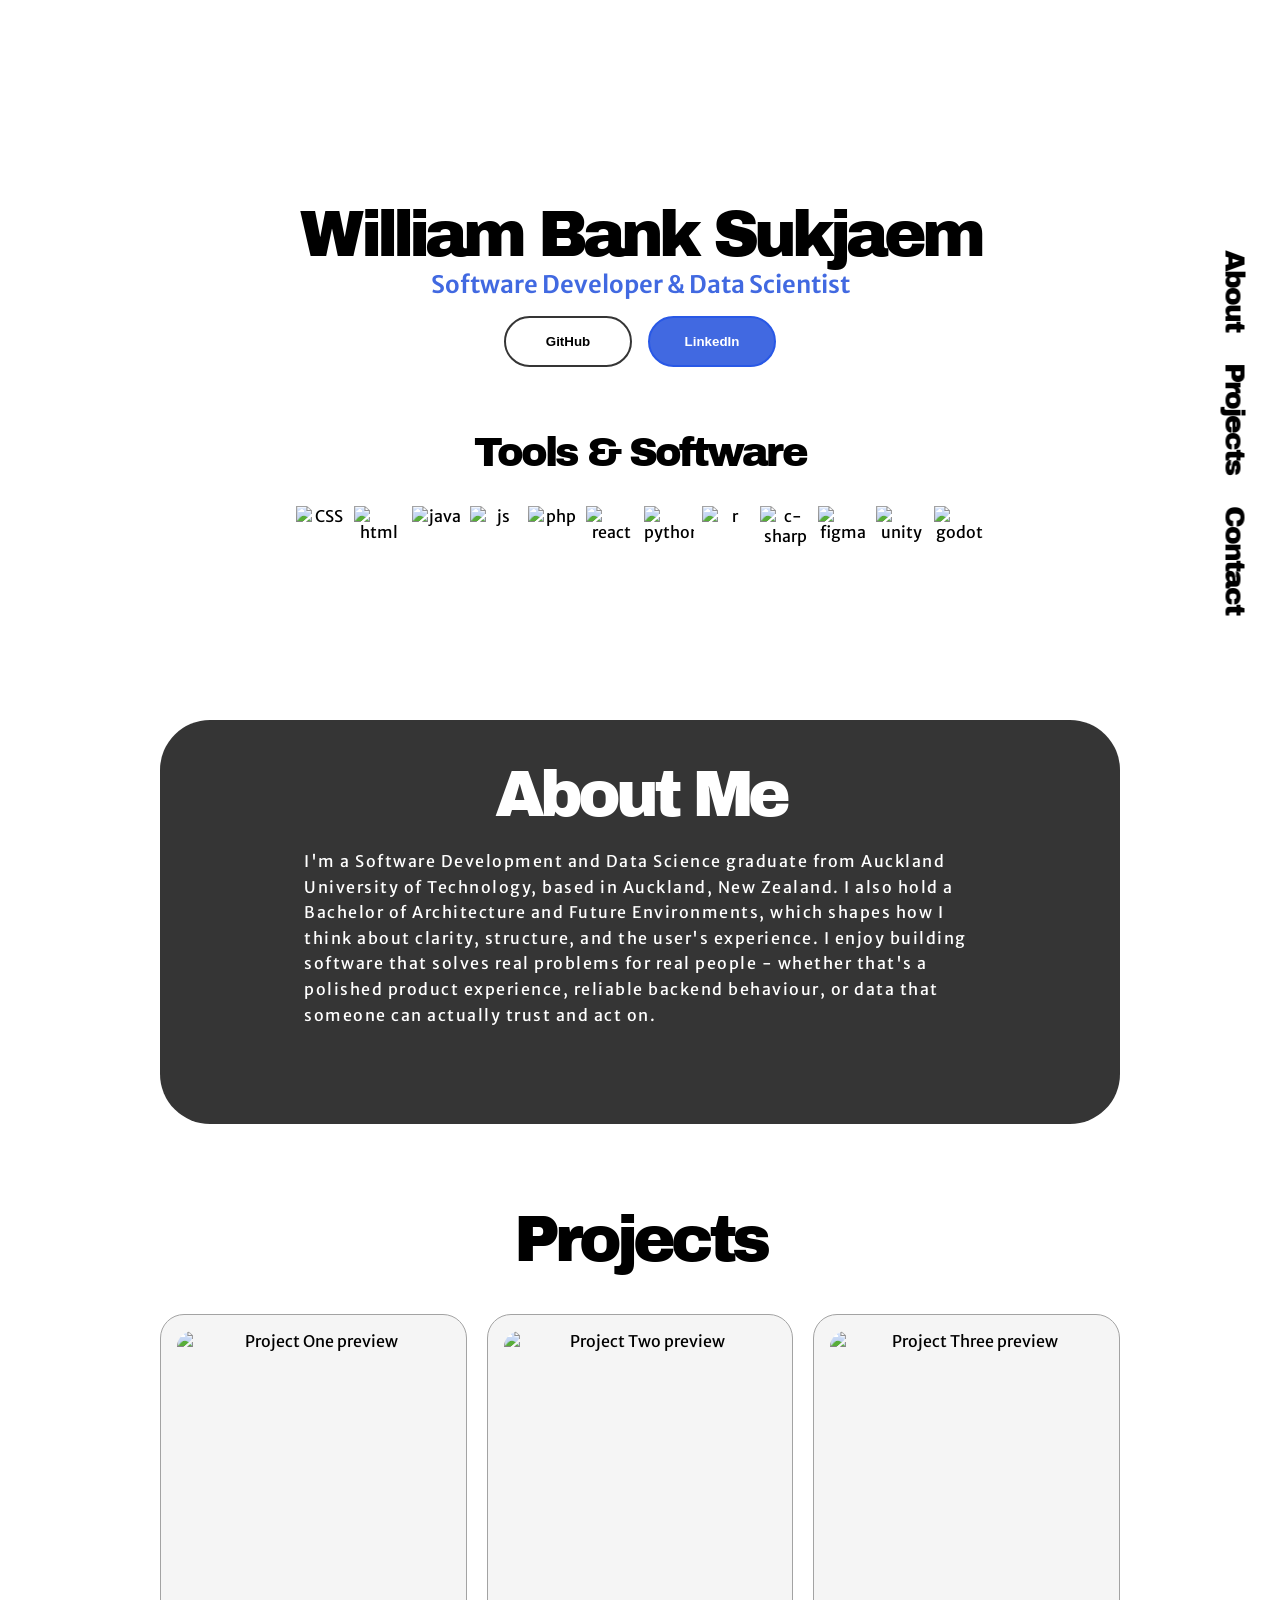
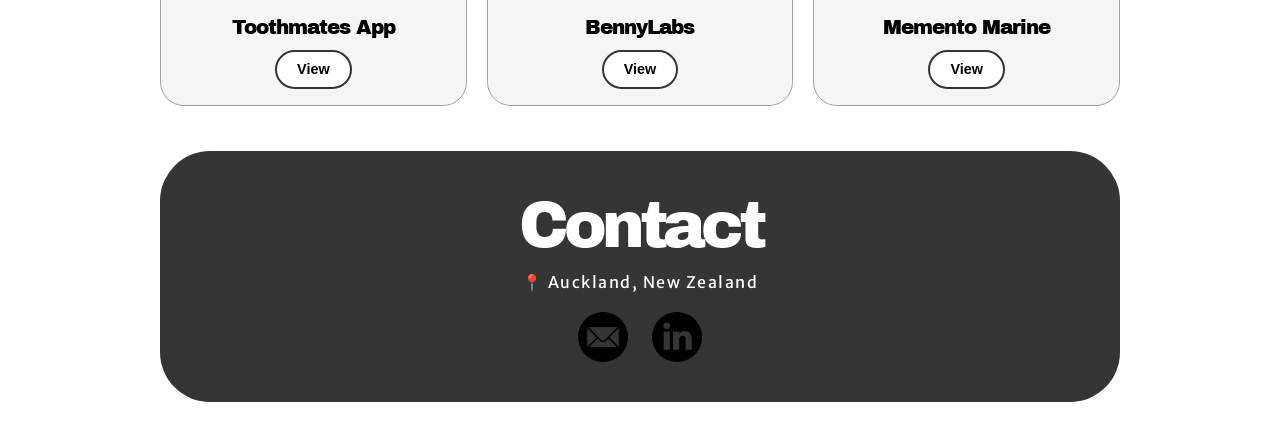
==== index.html @ 839fcb31 "added about section and project cards" ====
<!DOCTYPE html>
<html lang="en">
  <head>
    <meta charset="UTF-8" />
    <meta name="viewport" content="width=device-width, initial-scale=1.0" />
    <title>William Bank Sukjaem | Portfolio</title>
    <link rel="stylesheet" href="styles.css" />
    <link
      rel="icon"
      type="image/png"
      href="./assets/thirsty-Mimic-export.png"
    />
  </head>
  <body>
    <!-- Desktop Nav -->
    <!-- <nav id="navbar">
      <div class="nav-logo">WBS</div>
      <div>
        <ul class="nav-links">
          <li><a href="#">Projects</a></li>
          <li><a href="#">Contact</a></li>
        </ul>
      </div>
    </nav> -->

    <nav id="side-navbar">
      <div>
        <ul class="nav-links">
          <li><a class="home-side-nav" onclick="this.classList.toggle('homeClicked')" href="#profile">About</a></li>
          <li><a class="projects-side-nav" onclick="this.classList.toggle('projectsClicked')" href="#projects">Projects</a></li>
          <li><a class="contact-side-nav" onclick="this.classList.toggle('contactClicked')" href="#contact">Contact</a></li>
        </ul>
      </div>  
    </nav>

    <!-- Mobile Nav -->
    <!-- <nav id="hamburger-nav">
        <div class="nav-logo">
            William Bank Sukjaem
        </div>
        <div class="hamburger-icon" onclick="toggleMenu()">
            <span></span>
            <span></span>
            <span></span>
        </div>
        <div class="menu-links">
            <li><a href="#" onclick="toggleMenu()">About</a></li>
            <li><a href="#" onclick="toggleMenu()">Projects</a></li>
            <li><a href="#" onclick="toggleMenu()">Contact</a></li>
        </div>
     </nav> -->

    <!-- Profile -->
    <section id="profile">
      <div class="section-text">
        <h1 class="title">William Bank Sukjaem</h1>
        <p class="description">Software Developer & Data Scientist</p>
        <div class="btn-container">
          <button
            class="btn btn-color-2"
            onclick="window.open('https://github.com/willsu00', '_blank')"
          >
            GitHub
          </button>
          <button class="btn btn-color-1" 
          onclick="window.open('https://www.linkedin.com/in/william-bank-sukjaem-84aa35248/', '_blank')"
          >
            LinkedIn
          </button>
        </div>


        <div class="stack">
          <p class="tools">Tools & Software</p>
          <div class="tool-icons">
            <img src="./assets/css-3.png" alt="CSS" class="icon" />
            <img src="./assets/html-5.png" alt="html" class="icon" />
            <img src="./assets/java.png" alt="java" class="icon" />
            <img src="./assets/js.png" alt="js" class="icon" />
            <img src="./assets/php.png" alt="php" class="icon" />
            <img src="./assets/physics.png" alt="react" class="icon" />
            <img src="./assets/python.png" alt="python" class="icon" />
            <img src="./assets/r.png" alt="r" class="icon" />
            <img src="./assets/c-sharp.png" alt="c-sharp" class="icon" />
            <img src="./assets/figma.png" alt="figma" class="icon" />
            <img src="./assets/unity.png" alt="unity" class="icon" />
            <img src="./assets/Godot Engine.png" alt="godot" class="icon" />
                       
          </div>
        </div>
      </div>
    </section>

    <!-- About Me -->
    <section id="about-me">
      <div class="section-text">
        <h1 class="title">About Me</h1>
        <p class="about-me-text">
          I'm a Software Development and Data Science graduate from Auckland University of Technology,
          based in Auckland, New Zealand. I also hold a Bachelor of Architecture and Future Environments,
          which shapes how I think about clarity, structure, and the user's experience. I enjoy building software
          that solves real problems for real people - whether that's a polished product experience, reliable backend
          behaviour, or data that someone can actually trust and act on.
        </p>
      </div>
    </section>

    <!-- Projects -->
    <section id="projects">
      <div class="section-text">
        <h1 class="title">Projects</h1>
        <div class="project-cards">
          <article class="project-card">
            <img
              src="./assets/Project Images/Temp.JPG"
              alt="Project One preview"
              class="project-card-img"
            />
            <h2 class="project-card-title">Toothmates App</h2>
            <button class="btn btn-project" type="button">View</button>
          </article>
          <article class="project-card">
            <img
              src="./assets/Project Images/Temp.JPG"
              alt="Project Two preview"
              class="project-card-img"
            />
            <h2 class="project-card-title">BennyLabs</h2>
            <button class="btn btn-project" type="button">View</button>
          </article>
          <article class="project-card">
            <img
              src="./assets/Project Images/Temp.JPG"
              alt="Project Three preview"
              class="project-card-img"
            />
            <h2 class="project-card-title">Memento Marine</h2>
            <button class="btn btn-project" type="button">View</button>
          </article>
        </div>
      </div>
    </section>

    <!-- Contact -->
    <section id="contact">
      <div class="section-text">
        <h1 class="title">Contact</h1>
        <p class="location">📍 Auckland, New Zealand</p>
        <div class="contact-icons">
          <button
            class="contact-icon-btn"
            type="button"
            onclick="copyEmail()"
            aria-label="Copy email address"
            title="Copy email address"
          >
            <img src="./assets/email.png" alt="Email" class="contact-icon" />
          </button>
          <a
            href="https://www.linkedin.com/in/william-bank-sukjaem-84aa35248/"
            target="_blank"
            rel="noopener noreferrer"
            aria-label="LinkedIn profile"
            title="LinkedIn"
          >
            <img src="./assets/linkedin.png" alt="LinkedIn" class="contact-icon" />
          </a>
        </div>
      </div>
    </section>

    <div id="copy-toast" class="copy-toast" role="status" aria-live="polite" aria-hidden="true">
      <span class="copy-toast-icon" aria-hidden="true">
        <svg viewBox="0 0 24 24" fill="none" stroke="currentColor" stroke-width="2.5" stroke-linecap="round" stroke-linejoin="round">
          <polyline points="20 6 9 17 4 12"></polyline>
        </svg>
      </span>
      <span class="copy-toast-text">Email copied!</span>
    </div>

    <script>
      let copyToastTimeout;

      function copyEmail() {
        const email = "william.sukjaem@protonmail.com";
        const toast = document.getElementById("copy-toast");

        const showFeedback = () => {
          clearTimeout(copyToastTimeout);
          toast.classList.add("copy-toast--visible");
          toast.setAttribute("aria-hidden", "false");

          copyToastTimeout = setTimeout(() => {
            toast.classList.remove("copy-toast--visible");
            toast.setAttribute("aria-hidden", "true");
          }, 2500);
        };

        if (navigator.clipboard && window.isSecureContext) {
          navigator.clipboard.writeText(email).then(showFeedback);
          return;
        }

        const textarea = document.createElement("textarea");
        textarea.value = email;
        textarea.setAttribute("readonly", "");
        textarea.style.position = "absolute";
        textarea.style.left = "-9999px";
        document.body.appendChild(textarea);
        textarea.select();
        document.execCommand("copy");
        document.body.removeChild(textarea);
        showFeedback();
      }
    </script>
  </body>
</html>
---- styles.css ----
@import url("https://fonts.googleapis.com/css2?family=Archivo+Black&family=Merriweather+Sans:ital,wght@0,300..800;1,300..800&family=Ramabhadra&display=swap");

/* GENERAL */
* {
  margin: 0;
  padding: 0;
}

body {
  font-family: "Merriweather Sans", sans-serif;
}

html {
  scroll-behavior: smooth;
}

p {
  color: rgb(85, 85, 85);
}

/* TRANSITION */

a,
.btn {
  transition: all 0.3s ease-in-out;
}

/* DESKTOP NAV */

#side-navbar {
  position: fixed; /* Keeps the navbar fixed on the side */
  right: 5vh; /* Aligns it to the left of the viewport */
  top: 70vh; /* Centers it vertically */
  transform: translateY(-50%) rotate(90deg); /* Rotates the navbar */
  transform-origin: right center; /* Adju sts the rotation point */
  z-index: 1000;
  padding: 1rem;
}

#side-navbar .nav-links {
  list-style: none;
  display: flex;
  gap: 2rem;
  flex-direction: row; /* Keeps links in a row after rotation */
}

#side-navbar .nav-links a {
  font-family: "Archivo Black", sans-serif;
  font-weight: 400;
  font-style: normal;
  letter-spacing: -2px;
  color: black;
  text-decoration: none;
  font-size: 1.75rem;
}

#side-navbar .nav-links a:hover {
  color: royalblue;
  text-decoration: underline;
}

/* #side-navbar .home-side-nav.homeClicked {
  font-size: 2.5rem;
}

#side-navbar .projects-side-nav.projectsClicked {
  font-size: 2.5rem;
}

#side-navbar .contact-side-nav.contactClicked {
  font-size: 2.5rem;
} */

nav,
.nav-links {
  display: flex;
}

nav {
  justify-content: space-around;
  align-items: center;
  height: 17vh;
  position: sticky;
  top: 0;
  z-index: 1000;
}

.nav-links {
  gap: 2rem;
  list-style: none;
  font-size: 1.5rem;
}

a {
  color: black;
  text-decoration: none;
  text-decoration-color: white;
}

a:hover {
  color: royalblue;
  text-decoration: underline;
  text-underline-offset: 0.5rem;
  text-decoration-color: royalblue;
}

.nav-logo {
  font-family: "Ramabhadra", sans-serif;
  font-weight: 400;
  font-style: normal;
  font-size: 4rem;
  letter-spacing: -10px;
  color: black;
  outline: black solid 2px;
  padding-left: 0.5rem;
  padding-right: 1rem;
}

.nav-logo:hover {
  cursor: default;
}

/* HAMBURGER MENU */

/* .hamburger-nav {
  display: none;
}

.hamburger-nav {
  position: relative;
  display: inline-block;
}

.hamburger-icon {
  display: flex;
  flex-direction: column;
  justify-content: space-between;
  height: 24px;
  width: 30px;
  cursor: pointer;
} */

/* SECTION */

section {
  padding-top: 4vh;
  height: 96vh;
  margin: 0 10rem;
  box-sizing: border-box;
  min-height: fit-content;
}

.section-container {
  display: flex;
}

/* PROFILE SECTION */

#profile {
  display: flex;
  justify-content: center;
  gap: 5rem;
  height: 80vh;
}

.section-text {
  align-self: center;
  text-align: center;
}

.description {
  font-size: 1.5rem;
  font-weight: 600;
  padding-bottom: 1rem;
  color: royalblue;
}

.title {
  font-family: "Archivo Black", sans-serif;
  font-weight: 400;
  font-style: normal;
  font-size: 4rem;
  letter-spacing: -5px;
  text-align: center;
}

.tools {
  font-family: "Archivo Black", sans-serif;
  font-weight: 400;
  font-style: normal;
  font-size: 2.5rem;
  color: black;
  padding-top: 4rem;
  letter-spacing: -3px;
}

.tool-icons {
  display: flex;
  flex-wrap: wrap;
  justify-content: center;
  gap: 0.5rem;
  margin-top: 2rem;
}

.icon {
  display: flex;
  height: 50px;
  width: 50px;
  margin: 0 auto;
}

.btn-container {
  display: flex;
  justify-content: center;
  gap: 1rem;
}

.btn {
  font-weight: 600;
  transition: all 300ms ease-in-out;
  padding: 1rem;
  width: 8rem;
  border-radius: 2rem;
}

.btn-color-2 {
  border: rgb(53, 53, 53) 0.15rem solid;
}

.btn-color-1 {
  border: rgb(40, 88, 230) 0.15rem solid;
}

.btn-color-1:hover,
.btn-color-2:hover {
  cursor: pointer;
}

.btn-color-1 {
  background: royalblue;
  color: white;
}

.btn-color-2:hover {
  background: rgb(53, 53, 53);
  color: white;
}

.btn-color-1:hover {
  background: rgb(109, 146, 255);
  border: rgb(109, 146, 255);
}

.btn-color-2 {
  background: none;
}

.btn-color-2:hover {
  border: rgb(53, 53, 53) 0.15rem solid;
}

.btn-container {
  gap: 1rem;
}

/* PROJECTS SECTION */

#projects {
  margin-left: 12.5%;
  margin-right: 12.5%;
  height: auto;
  padding-bottom: 5vh;
}

.project-cards {
  display: grid;
  grid-template-columns: repeat(3, minmax(0, 1fr));
  gap: 1.25rem;
  margin-top: 2.5rem;
  width: 100%;
}

.project-card {
  background: rgb(245, 245, 245);
  border: rgb(163, 163, 163) 0.1rem solid;
  border-radius: 1.5rem;
  padding: 1rem;
  text-align: center;
  display: flex;
  flex-direction: column;
  align-items: center;
}

.project-card-img {
  width: 100%;
  aspect-ratio: 1;
  object-fit: cover;
  border-radius: 1rem;
  display: block;
}

.project-card-title {
  font-family: "Archivo Black", sans-serif;
  font-size: 1.25rem;
  font-weight: 400;
  letter-spacing: -1px;
  margin-top: 0.75rem;
  color: black;
}

.btn-project {
  margin-top: 0.75rem;
  background: white;
  border: rgb(53, 53, 53) 0.15rem solid;
  color: black;
  padding: 0.6rem 1.25rem;
  width: auto;
  border-radius: 2rem;
  font-size: 0.9rem;
  font-weight: 600;
  cursor: pointer;
}

.btn-project:hover {
  background: royalblue;
  border: rgb(40, 88, 230) 0.15rem solid;
  color: white;
}

.details-container {
  padding: 1.5rem;
  flex: 1;
  background: white;
  border-radius: 2rem;
  border: rgb(53, 53, 53) 0.1rem solid;
  border-color: rgb(163, 163, 163);
  text-align: center;
}

/* ABOUT ME & CONTACT SECTIONS */

#about-me,
#contact {
  background: rgb(53, 53, 53);
  margin-left: 12.5%;
  margin-right: 12.5%;
  border-radius: 50px;
  height: auto;
  padding: 2.5rem 2rem;
}

#about-me {
  margin-bottom: 5vh;
}

#contact {
  margin-bottom: 5vh;
}

#about-me .title,
#contact .title {
  color: white;
}

#about-me .title {
  margin: 0;
}

#about-me .about-me-text {
  margin-top: 1.25rem;
  margin-bottom: 0;
  padding-bottom: 3.5rem;
  margin-inline: auto;
  max-width: 75%;
  color: white;
  font-size: clamp(0.8125rem, 0.75rem + 0.35vw, 1rem);
  letter-spacing: 1.5px;
  line-height: 1.6;
  text-align: left;
}

#contact p {
  margin-top: 0.75rem;
  color: white;
  font-size: 1rem;
  letter-spacing: 1.5px;
}

.contact-icons {
  display: flex;
  justify-content: center;
  align-items: center;
  gap: 1.5rem;
  margin-top: 1.25rem;
}

.contact-icon-btn {
  background: none;
  border: none;
  padding: 0;
  cursor: pointer;
}

.contact-icon {
  height: 50px;
  width: 50px;
  display: block;
  transition: transform 0.3s ease-in-out;
}

.contact-icon-btn:hover .contact-icon,
.contact-icons a:hover .contact-icon {
  transform: scale(1.1);
}

.copy-toast {
  position: fixed;
  top: 1.5rem;
  left: 50%;
  transform: translateX(-50%) translateY(-120%);
  z-index: 2000;
  display: flex;
  align-items: center;
  gap: 0.65rem;
  padding: 0.75rem 1.25rem;
  background: white;
  color: rgb(53, 53, 53);
  border-radius: 999px;
  box-shadow: 0 8px 24px rgba(0, 0, 0, 0.15);
  font-size: 0.95rem;
  font-weight: 600;
  opacity: 0;
  pointer-events: none;
  transition: transform 0.35s ease, opacity 0.35s ease;
}

.copy-toast--visible {
  transform: translateX(-50%) translateY(0);
  opacity: 1;
}

.copy-toast-icon {
  display: flex;
  align-items: center;
  justify-content: center;
  width: 1.5rem;
  height: 1.5rem;
  border-radius: 50%;
  background: rgb(34, 197, 94);
  color: white;
  flex-shrink: 0;
}

.copy-toast-icon svg {
  width: 0.85rem;
  height: 0.85rem;
}

@media (max-width: 768px) {
  .title {
    font-size: 3rem; /* Smaller font size for tablets */
    letter-spacing: -3px;
  }

  #side-navbar {
    right: 3vh;
  }

  #side-navbar .nav-links a {
    font-size: 1.5rem;
  }

  .description {
    font-size: 1.5rem;
  }

  .project-cards {
    grid-template-columns: repeat(2, minmax(0, 1fr));
  }

  #about-me .about-me-text {
    max-width: 85%;
    letter-spacing: 1px;
  }
}

@media (max-width: 480px) {
  .title {
    font-size: 2rem; /* Smaller font size for mobile devices */
    letter-spacing: -2px;
  }

  .description {
    font-size: 1rem;
  }

  #side-navbar {
    right: 2vh;
  }

  #side-navbar .nav-links a {
    font-size: 1rem;
  }

  .project-cards {
    grid-template-columns: 1fr;
  }

  #about-me .about-me-text {
    max-width: 100%;
    letter-spacing: 0.5px;
    line-height: 1.55;
  }
}
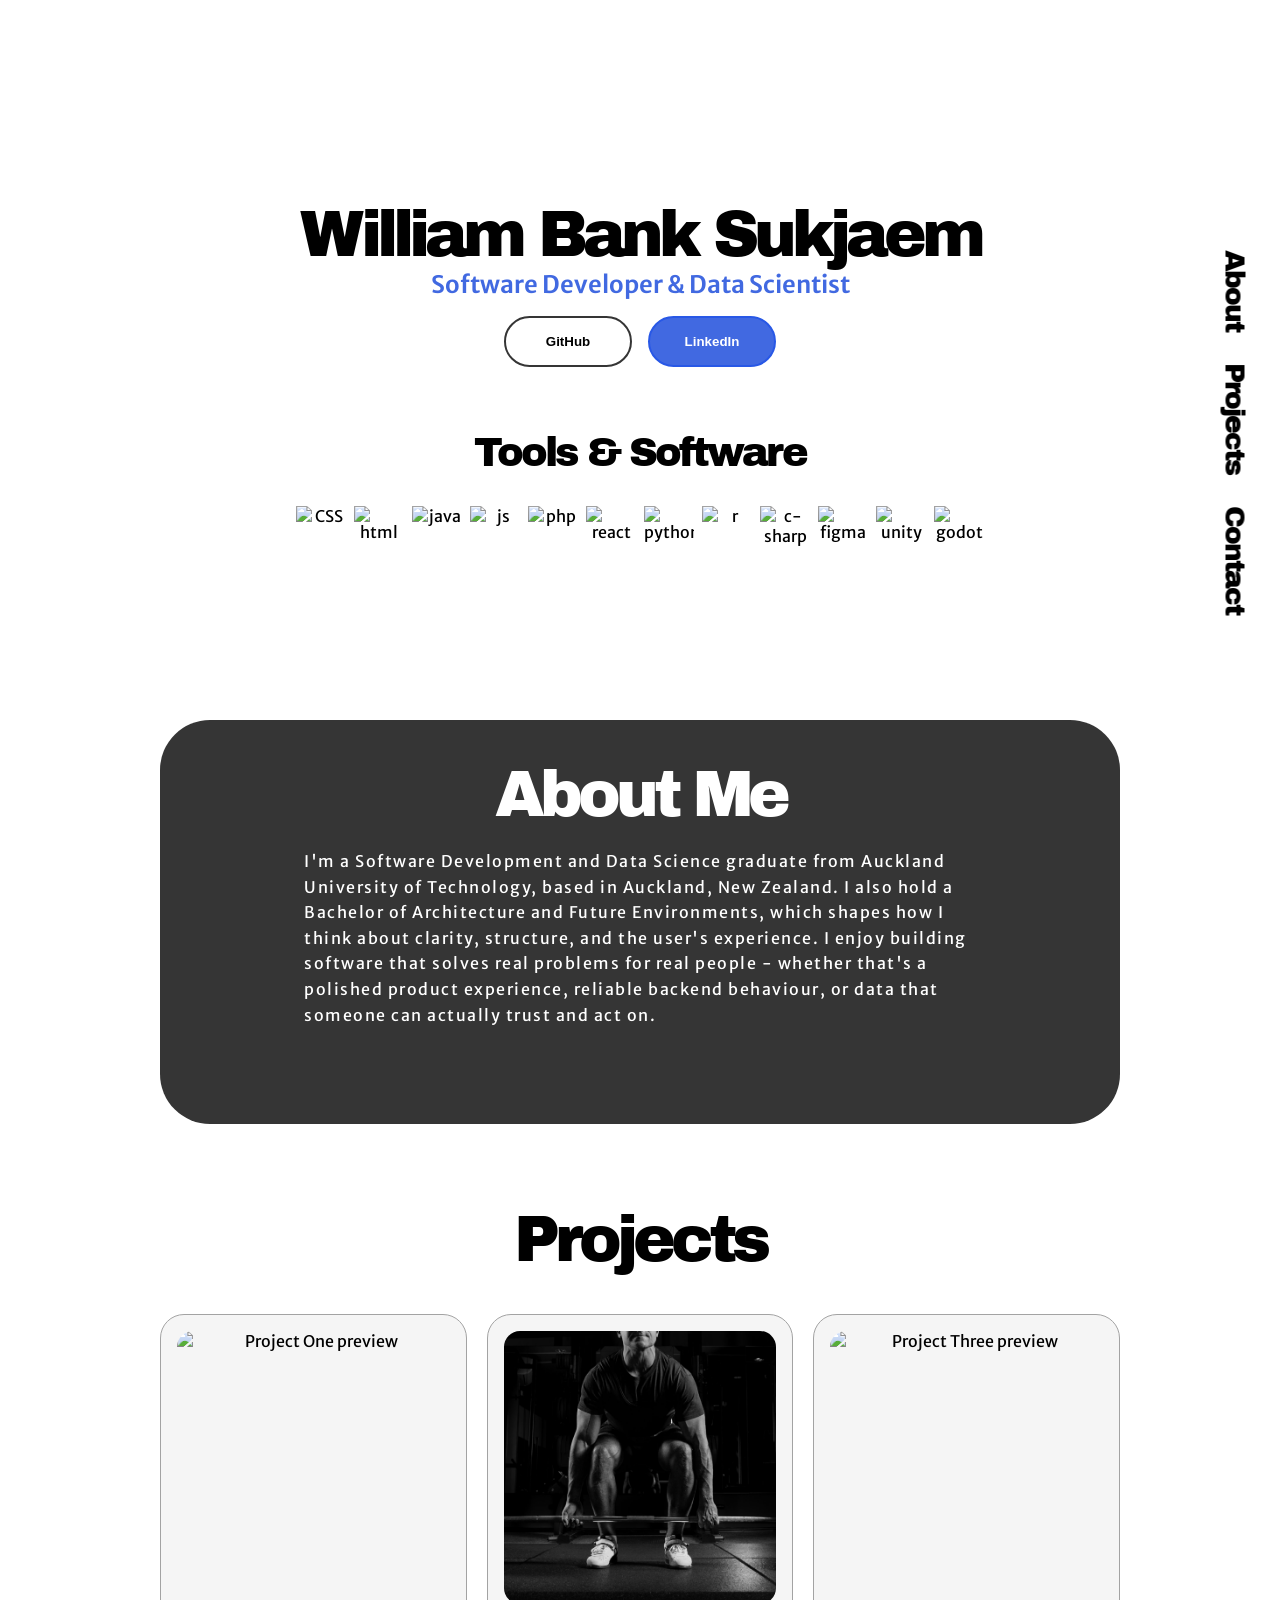
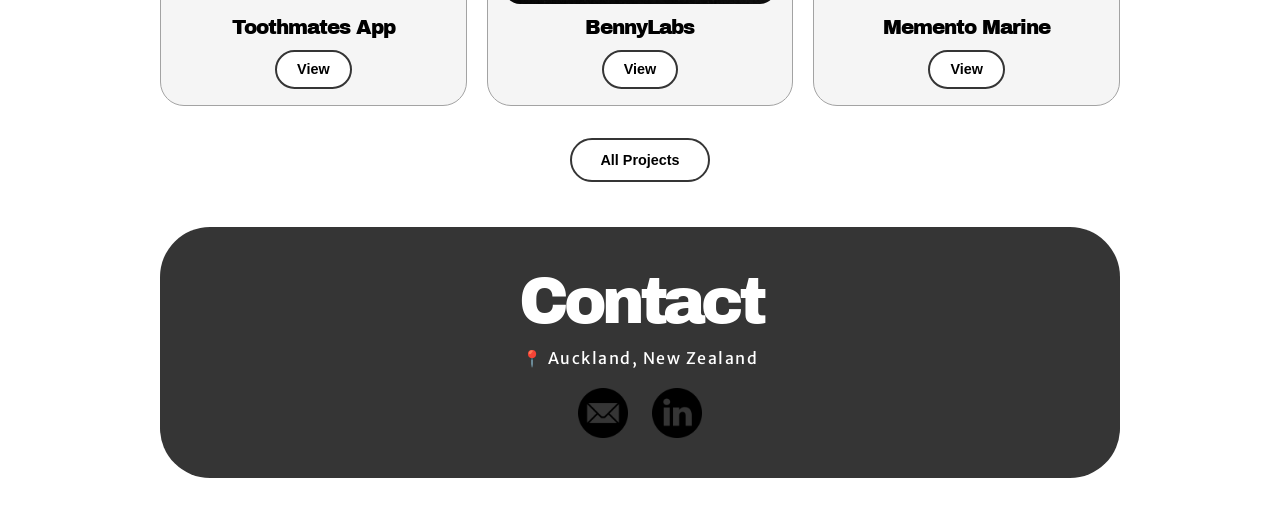
==== commit 67e430b2: "changed image for bennylabs card" ====
--- a/index.html
+++ b/index.html
@@ -121,7 +121,7 @@
           </article>
           <article class="project-card">
             <img
-              src="./assets/Project Images/Temp.JPG"
+              src="./assets/Project Images/BennyLabs.jpeg"
               alt="Project Two preview"
               class="project-card-img"
             />
@@ -138,6 +138,9 @@
             <button class="btn btn-project" type="button">View</button>
           </article>
         </div>
+        <div class="all-projects-btn">
+          <button class="btn btn-project" type="button">All Projects</button>
+        </div>
       </div>
     </section>
 
--- a/styles.css
+++ b/styles.css
@@ -325,6 +325,17 @@
   background: royalblue;
   border: rgb(40, 88, 230) 0.15rem solid;
   color: white;
+}
+
+.all-projects-btn {
+  display: flex;
+  justify-content: center;
+  margin-top: 2rem;
+}
+
+.all-projects-btn .btn-project {
+  margin-top: 0;
+  padding: 0.75rem 1.75rem;
 }
 
 .details-container {
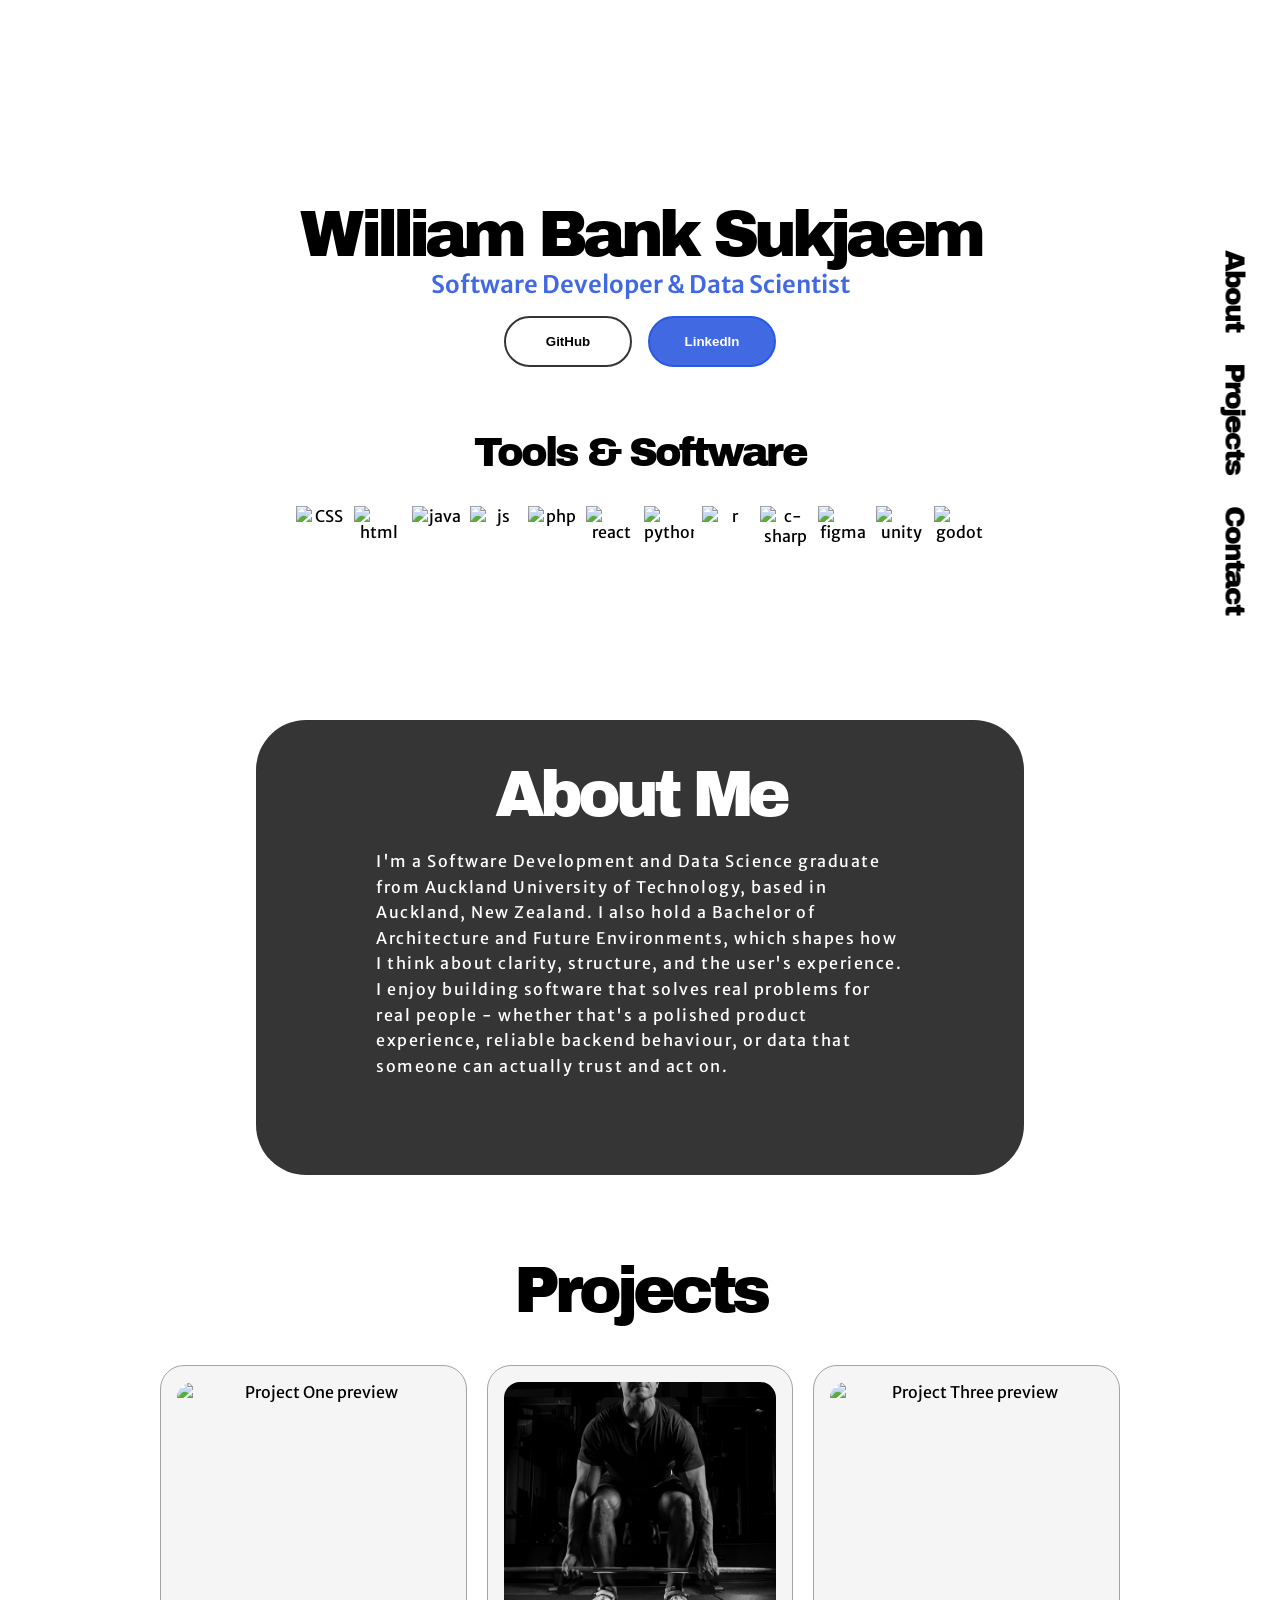
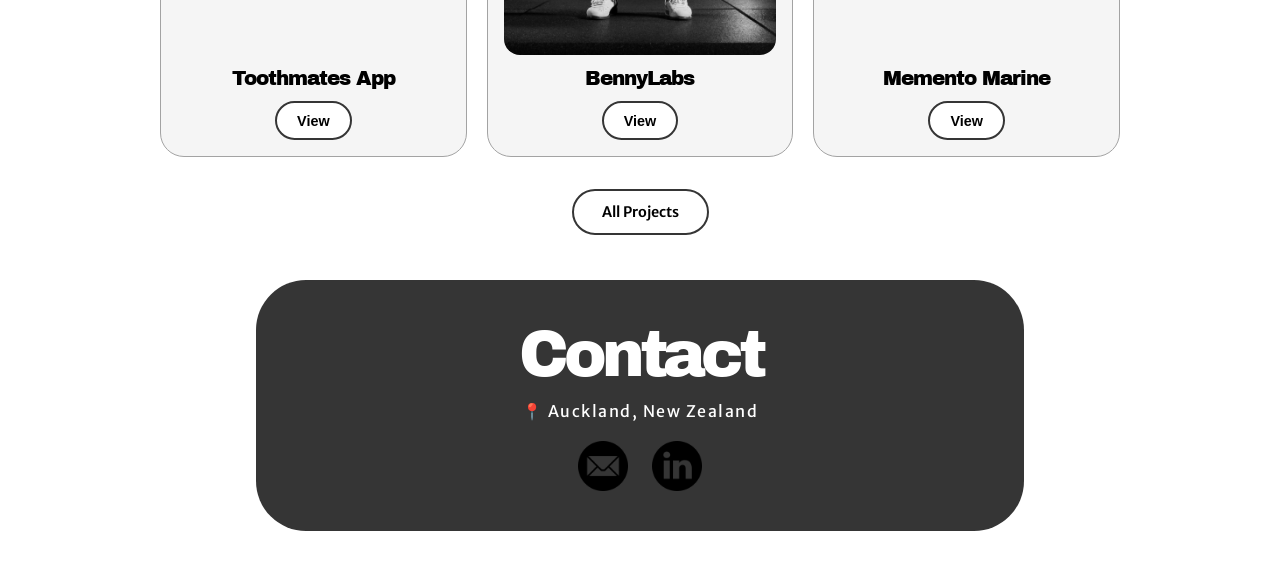
==== commit 2ac31344: "All projects button referencing projects.html" ====
--- a/index.html
+++ b/index.html
@@ -139,7 +139,7 @@
           </article>
         </div>
         <div class="all-projects-btn">
-          <button class="btn btn-project" type="button">All Projects</button>
+          <a href="projects.html" class="btn btn-project">All Projects</a>
         </div>
       </div>
     </section>
--- a/styles.css
+++ b/styles.css
@@ -353,8 +353,8 @@
 #about-me,
 #contact {
   background: rgb(53, 53, 53);
-  margin-left: 12.5%;
-  margin-right: 12.5%;
+  margin-left: 20%;
+  margin-right: 20%;
   border-radius: 50px;
   height: auto;
   padding: 2.5rem 2rem;
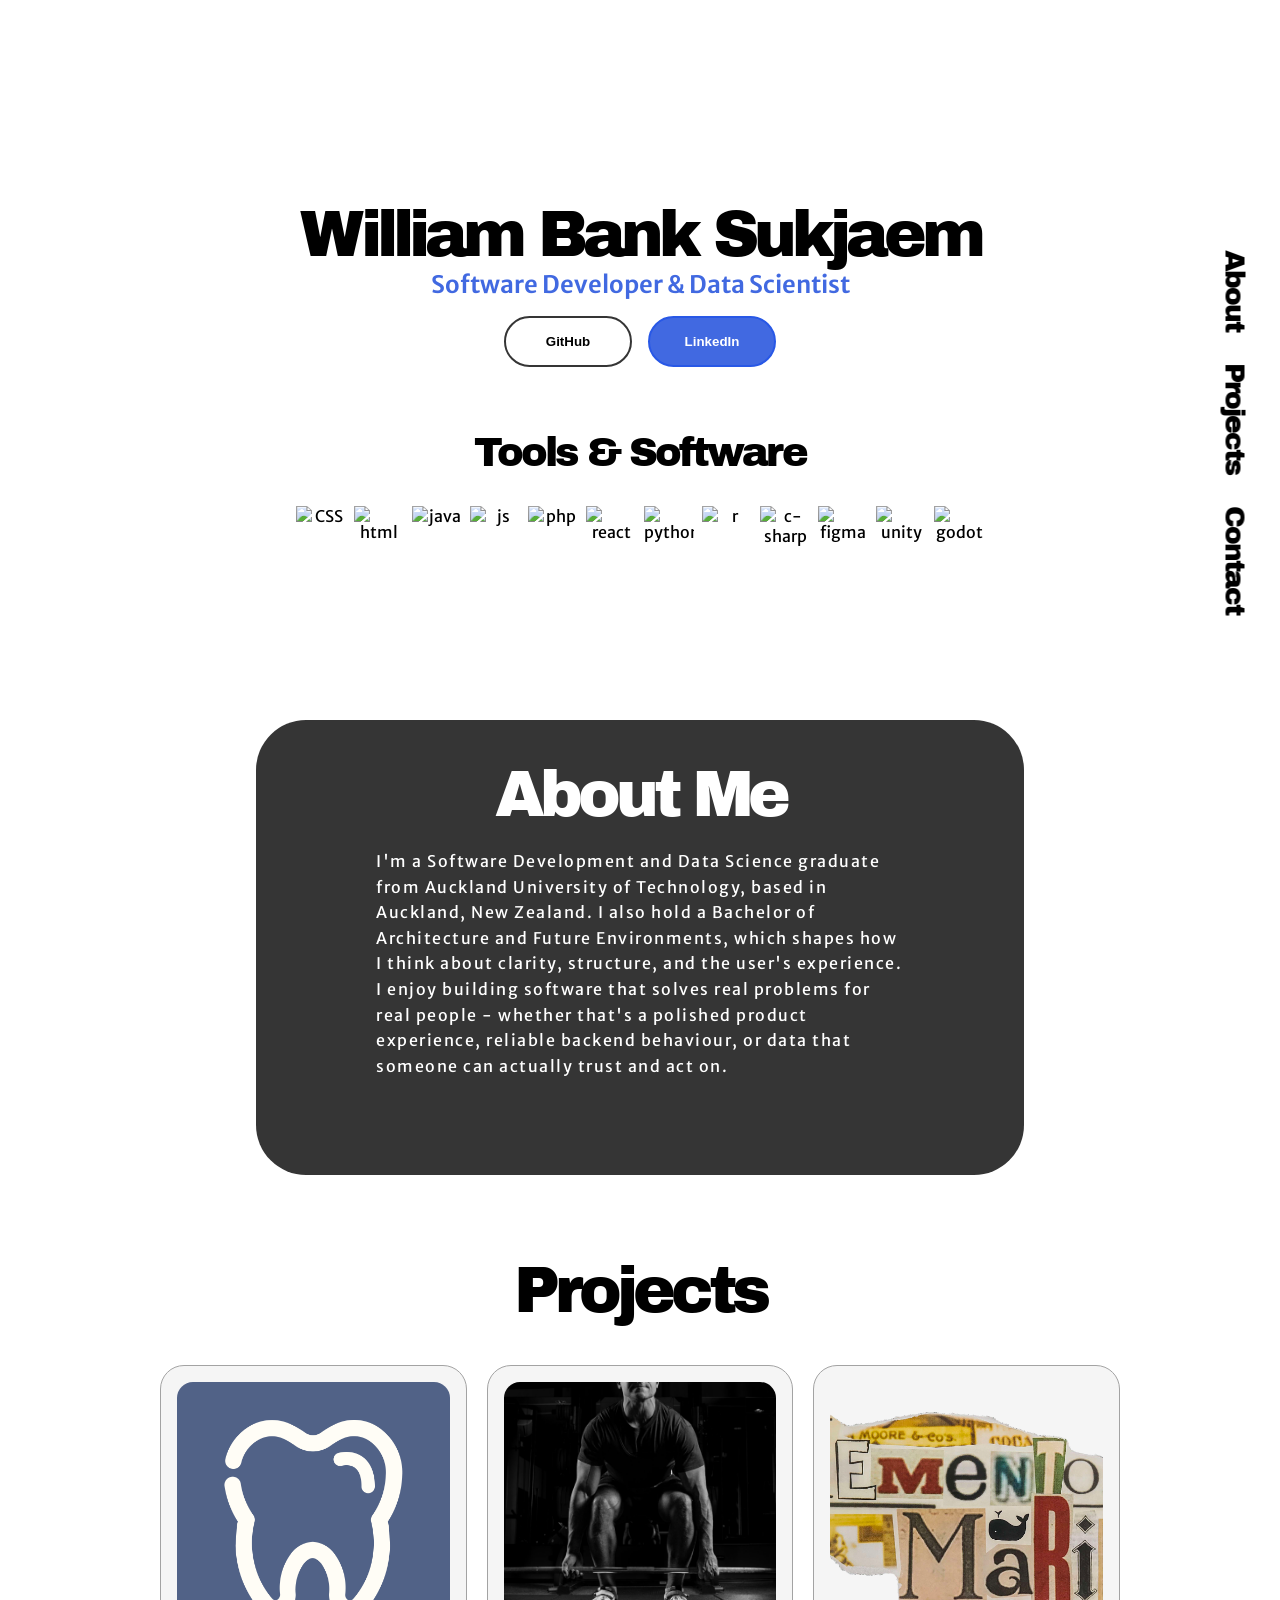
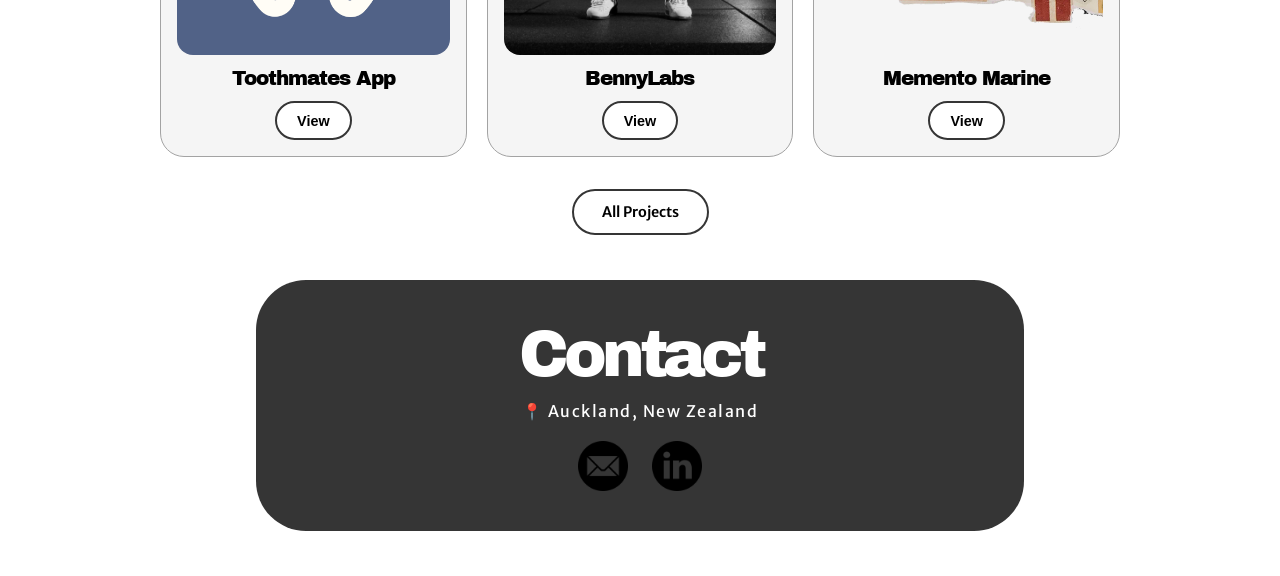
==== commit 5d96ae8f: "Added Project headings and buttons" ====
--- a/index.html
+++ b/index.html
@@ -112,7 +112,7 @@
         <div class="project-cards">
           <article class="project-card">
             <img
-              src="./assets/Project Images/Temp.JPG"
+              src="./assets/Project Images/Toothmates-App.png"
               alt="Project One preview"
               class="project-card-img"
             />
@@ -130,7 +130,7 @@
           </article>
           <article class="project-card">
             <img
-              src="./assets/Project Images/Temp.JPG"
+              src="./assets/Project Images/Memento Marine.png"
               alt="Project Three preview"
               class="project-card-img"
             />
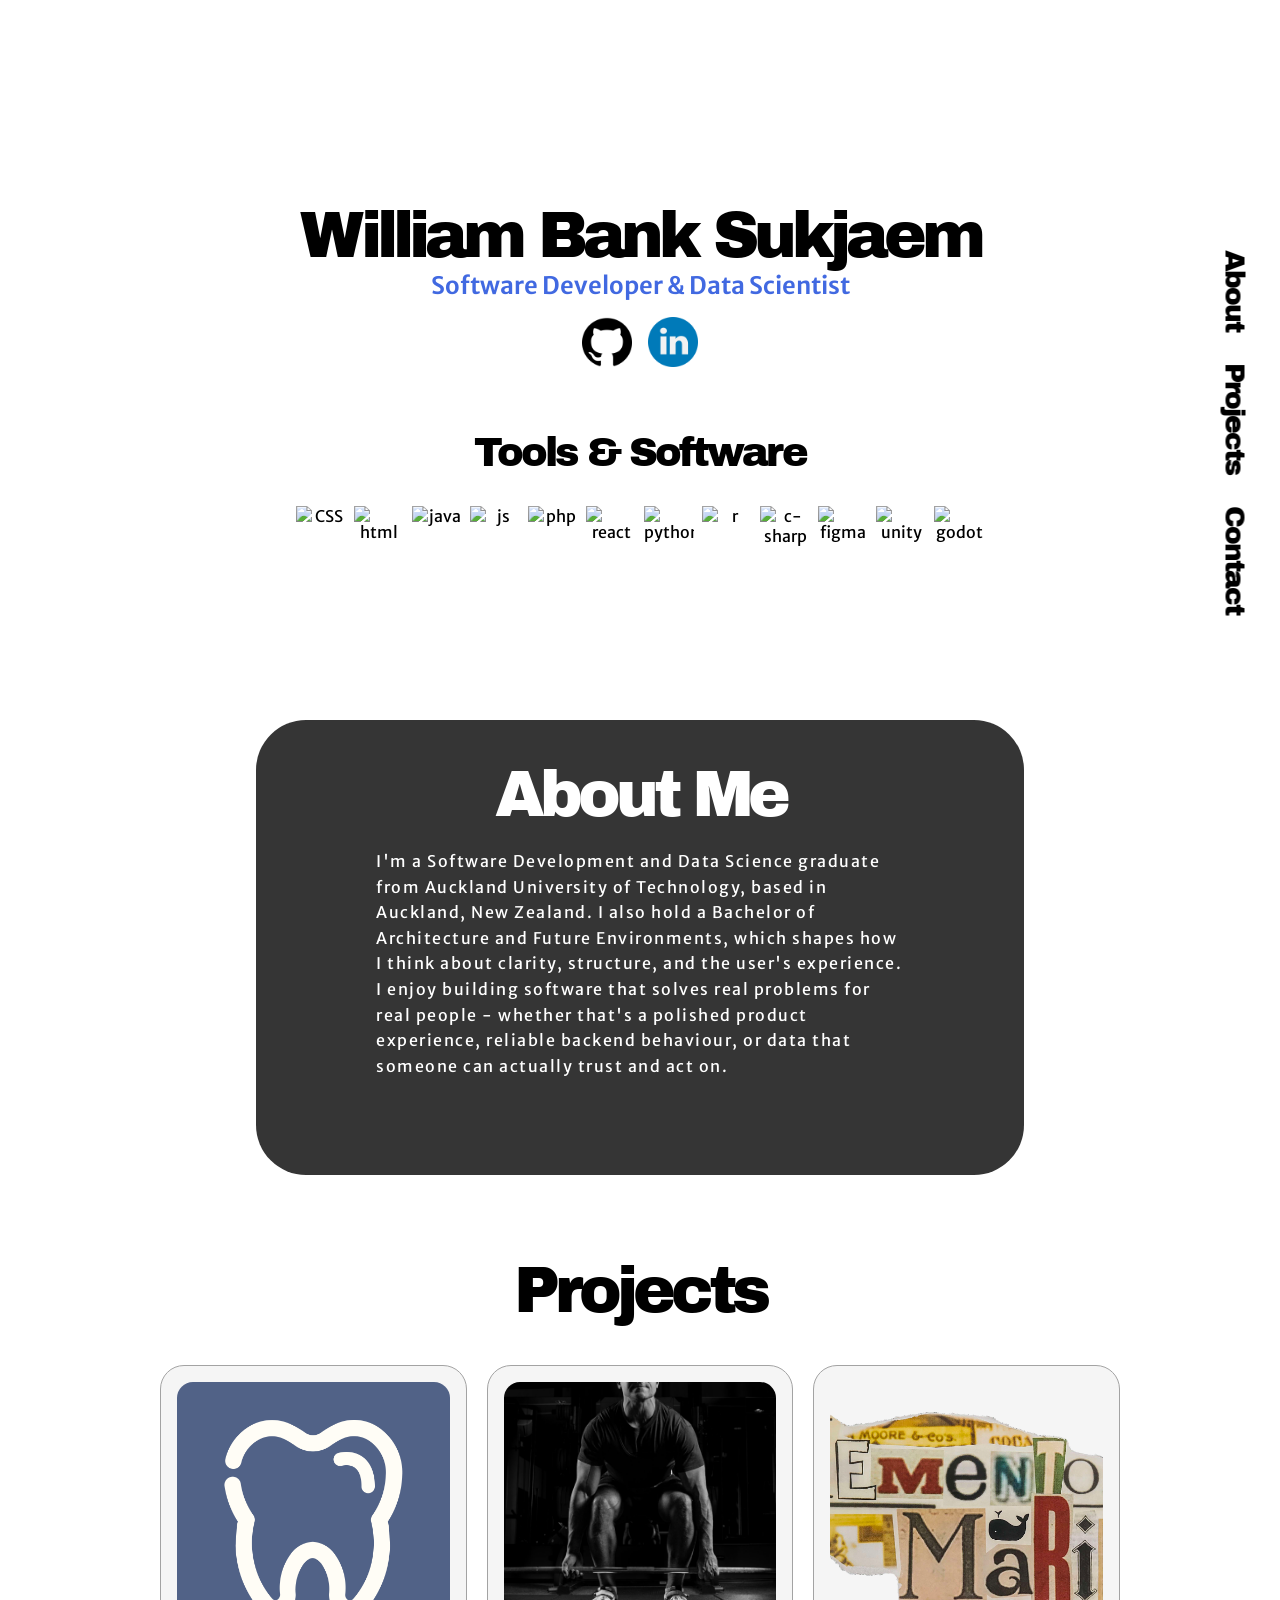
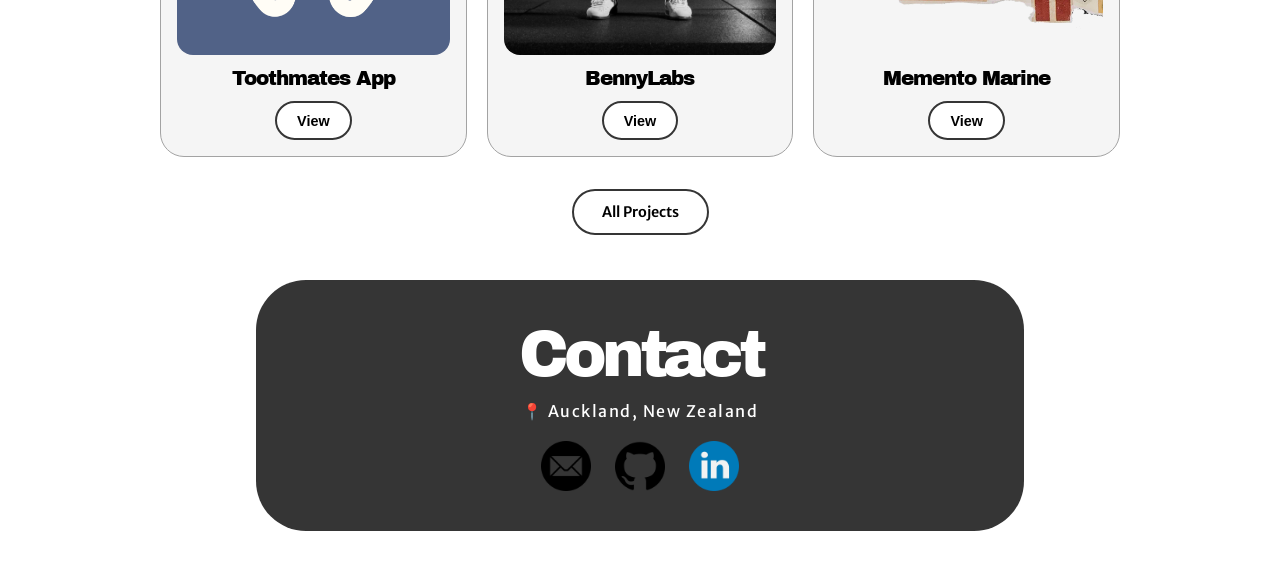
==== commit 27edac53: "changed linkedin and github buttons to icons" ====
--- a/index.html
+++ b/index.html
@@ -56,17 +56,24 @@
         <h1 class="title">William Bank Sukjaem</h1>
         <p class="description">Software Developer & Data Scientist</p>
         <div class="btn-container">
-          <button
-            class="btn btn-color-2"
-            onclick="window.open('https://github.com/willsu00', '_blank')"
-          >
-            GitHub
-          </button>
-          <button class="btn btn-color-1" 
-          onclick="window.open('https://www.linkedin.com/in/william-bank-sukjaem-84aa35248/', '_blank')"
-          >
-            LinkedIn
-          </button>
+          <a
+            href="https://github.com/willsu00"
+            target="_blank"
+            rel="noopener noreferrer"
+            aria-label="GitHub profile"
+            title="GitHub"
+          >
+            <img src="./assets/github.png" alt="GitHub" class="contact-icon" />
+          </a>
+          <a
+            href="https://www.linkedin.com/in/william-bank-sukjaem-84aa35248/"
+            target="_blank"
+            rel="noopener noreferrer"
+            aria-label="LinkedIn profile"
+            title="LinkedIn"
+          >
+            <img src="./assets/linkedin_blue.png" alt="LinkedIn" class="contact-icon" />
+          </a>
         </div>
 
 
@@ -117,7 +124,7 @@
               class="project-card-img"
             />
             <h2 class="project-card-title">Toothmates App</h2>
-            <button class="btn btn-project" type="button">View</button>
+            <button class="btn btn-project" type="button" onclick="window.location.href='projects.html#toothmates-app'">View</button>
           </article>
           <article class="project-card">
             <img
@@ -126,7 +133,7 @@
               class="project-card-img"
             />
             <h2 class="project-card-title">BennyLabs</h2>
-            <button class="btn btn-project" type="button">View</button>
+            <button class="btn btn-project" type="button" onclick="window.location.href='projects.html#bennylabs'">View</button>
           </article>
           <article class="project-card">
             <img
@@ -135,7 +142,7 @@
               class="project-card-img"
             />
             <h2 class="project-card-title">Memento Marine</h2>
-            <button class="btn btn-project" type="button">View</button>
+            <button class="btn btn-project" type="button" onclick="window.location.href='projects.html#memento-marine'">View</button>
           </article>
         </div>
         <div class="all-projects-btn">
@@ -160,13 +167,22 @@
             <img src="./assets/email.png" alt="Email" class="contact-icon" />
           </button>
           <a
+            href="https://github.com/willsu00"
+            target="_blank"
+            rel="noopener noreferrer"
+            aria-label="GitHub profile"
+            title="GitHub"
+          >
+            <img src="./assets/github.png" alt="GitHub" class="contact-icon" />
+          </a>
+          <a
             href="https://www.linkedin.com/in/william-bank-sukjaem-84aa35248/"
             target="_blank"
             rel="noopener noreferrer"
             aria-label="LinkedIn profile"
             title="LinkedIn"
           >
-            <img src="./assets/linkedin.png" alt="LinkedIn" class="contact-icon" />
+            <img src="./assets/linkedin_blue.png" alt="LinkedIn" class="contact-icon" />
           </a>
         </div>
       </div>
--- a/styles.css
+++ b/styles.css
@@ -420,7 +420,8 @@
 }
 
 .contact-icon-btn:hover .contact-icon,
-.contact-icons a:hover .contact-icon {
+.contact-icons a:hover .contact-icon,
+.btn-container a:hover .contact-icon {
   transform: scale(1.1);
 }
 
@@ -523,3 +524,6 @@
     line-height: 1.55;
   }
 }
+
+/* PROJECTS PAGE SPECIFIC STYLES */
+
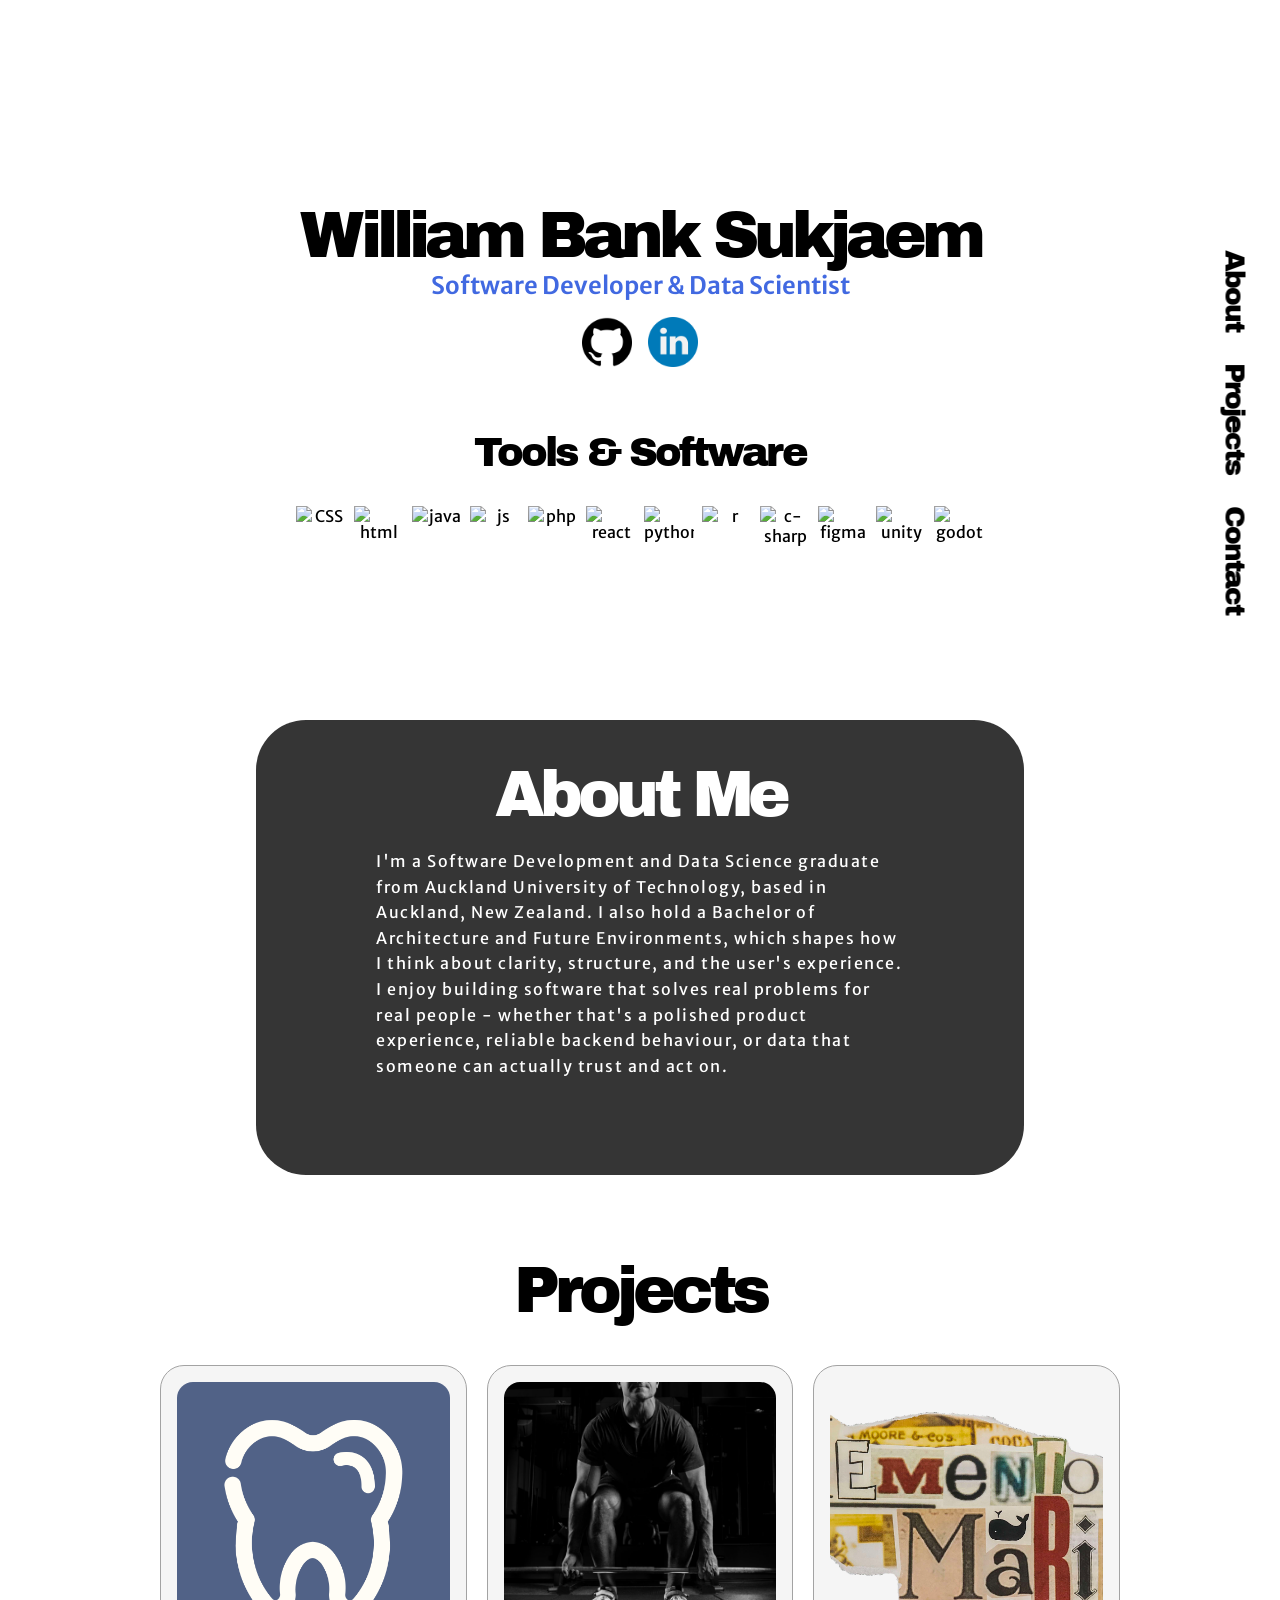
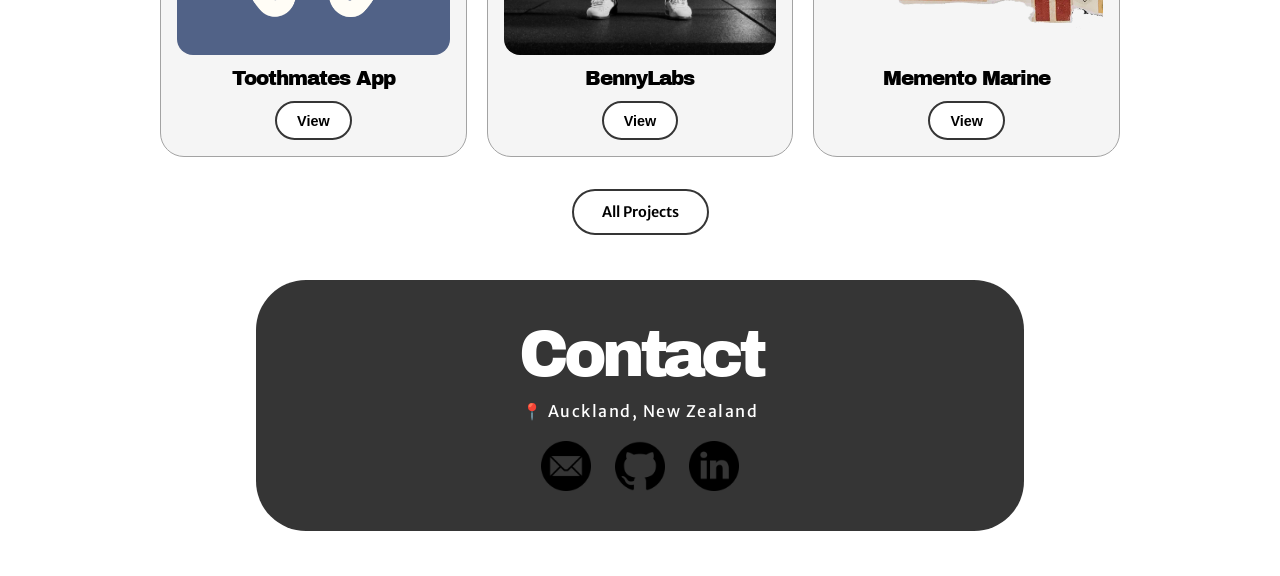
==== commit ae2a5f1e: "contact linkedin changed icon" ====
--- a/index.html
+++ b/index.html
@@ -182,7 +182,7 @@
             aria-label="LinkedIn profile"
             title="LinkedIn"
           >
-            <img src="./assets/linkedin_blue.png" alt="LinkedIn" class="contact-icon" />
+            <img src="./assets/linkedin.png" alt="LinkedIn" class="contact-icon" />
           </a>
         </div>
       </div>
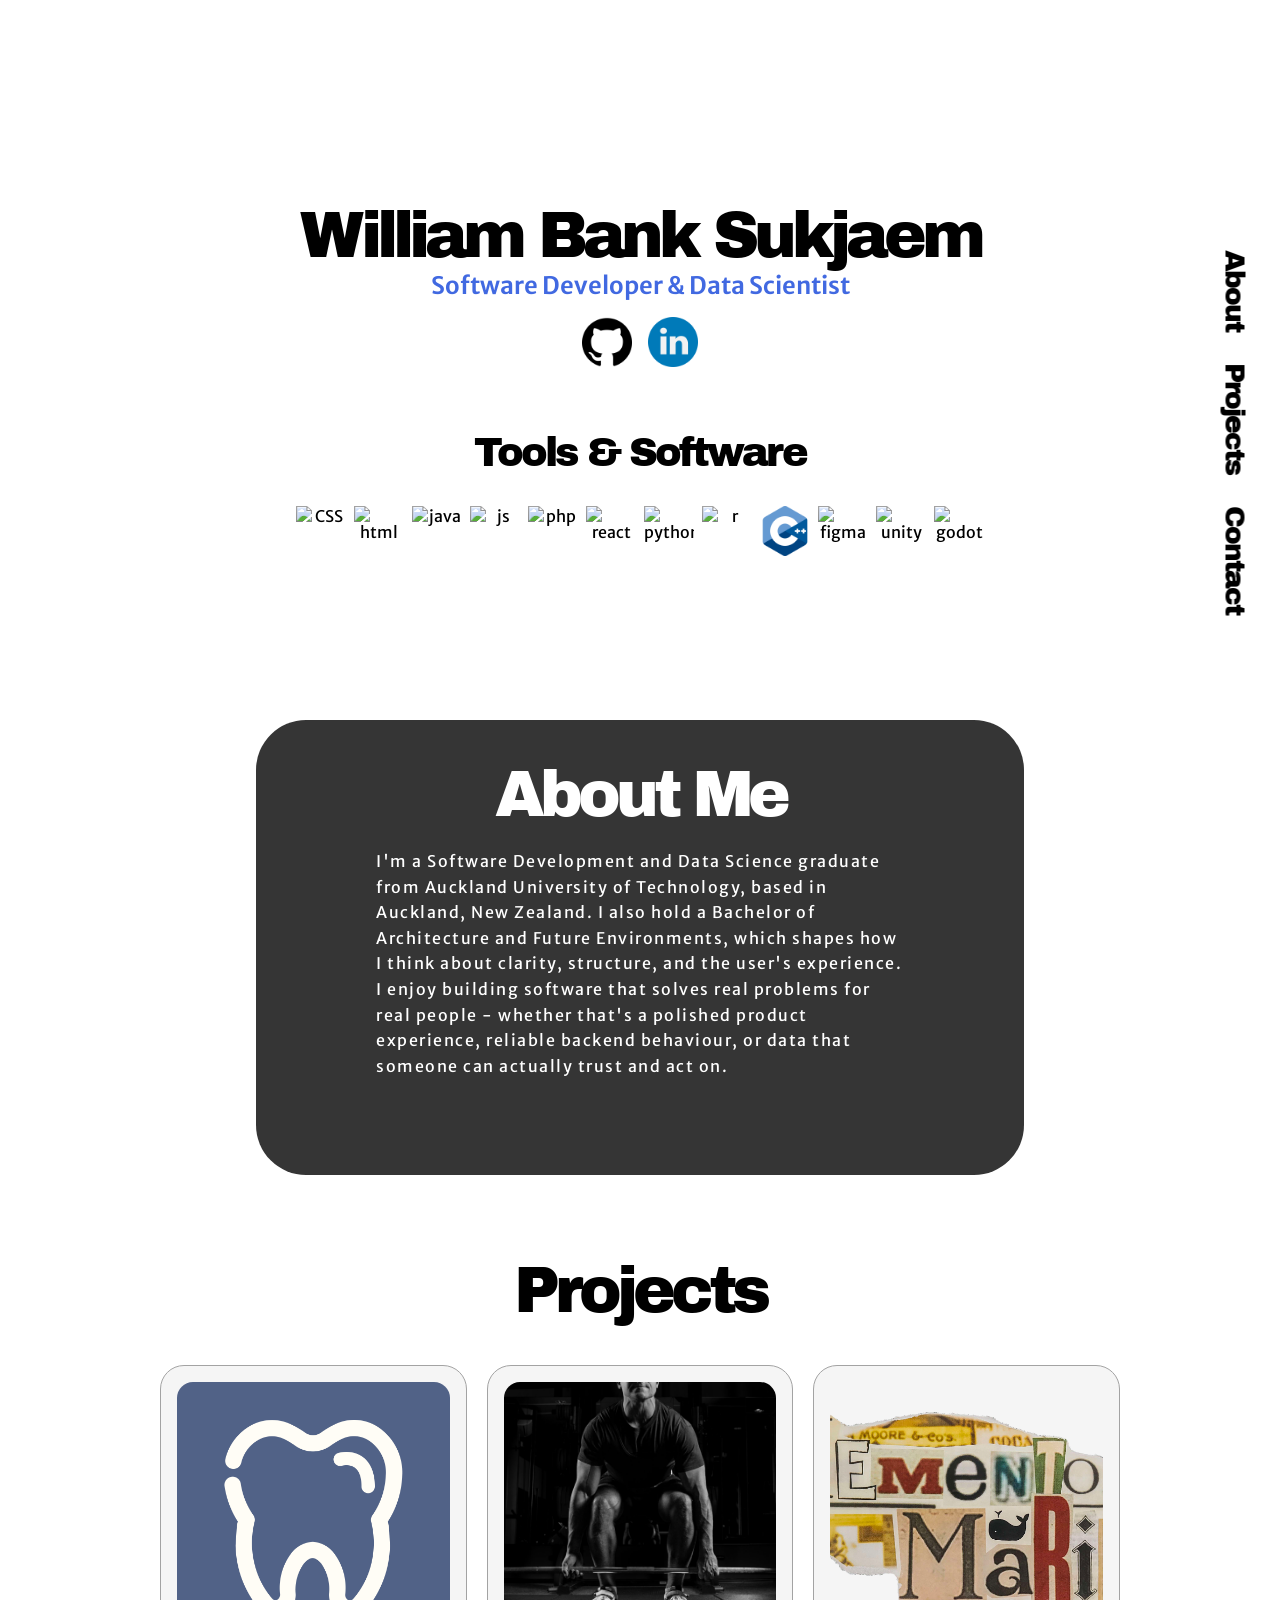
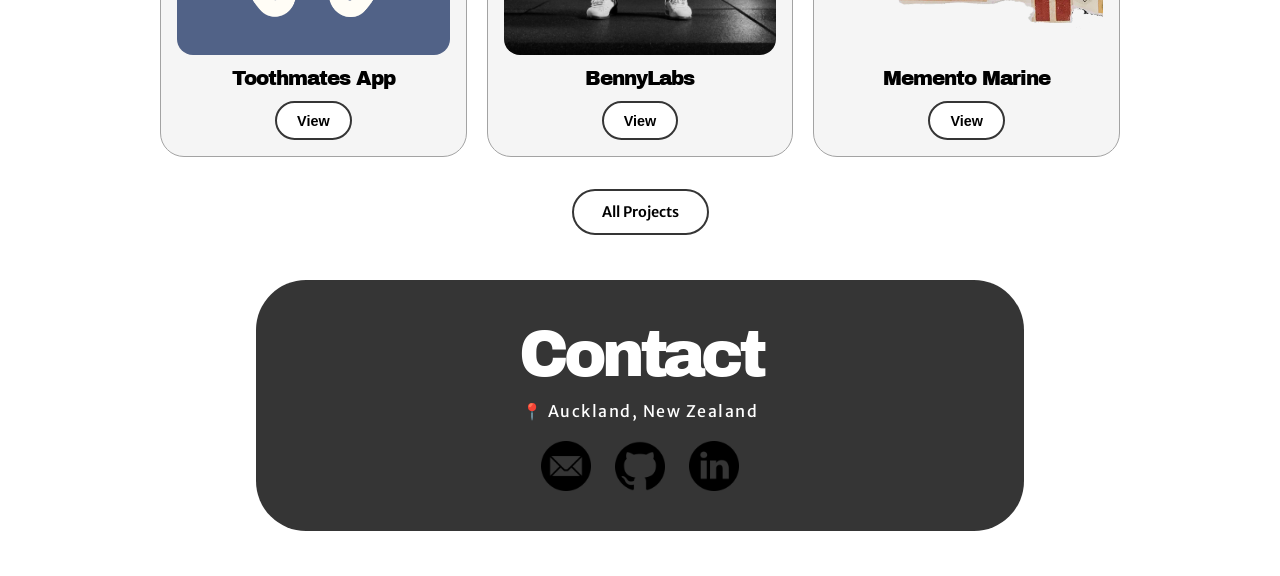
==== commit b58038b4: "changed c# to cpp" ====
--- a/index.html
+++ b/index.html
@@ -88,7 +88,7 @@
             <img src="./assets/physics.png" alt="react" class="icon" />
             <img src="./assets/python.png" alt="python" class="icon" />
             <img src="./assets/r.png" alt="r" class="icon" />
-            <img src="./assets/c-sharp.png" alt="c-sharp" class="icon" />
+            <img src="./assets/cpp.png" alt="c-sharp" class="icon" />
             <img src="./assets/figma.png" alt="figma" class="icon" />
             <img src="./assets/unity.png" alt="unity" class="icon" />
             <img src="./assets/Godot Engine.png" alt="godot" class="icon" />
--- a/styles.css
+++ b/styles.css
@@ -274,10 +274,12 @@
 
 .project-cards {
   display: grid;
-  grid-template-columns: repeat(3, minmax(0, 1fr));
+  grid-template-columns: repeat(3, 1fr);
   gap: 1.25rem;
   margin-top: 2.5rem;
   width: 100%;
+  max-width: 1080px;
+  margin-inline: auto;
 }
 
 .project-card {
@@ -289,6 +291,7 @@
   display: flex;
   flex-direction: column;
   align-items: center;
+  min-width: 0;
 }
 
 .project-card-img {
@@ -487,7 +490,8 @@
   }
 
   .project-cards {
-    grid-template-columns: repeat(2, minmax(0, 1fr));
+    grid-template-columns: repeat(2, 1fr);
+    max-width: 720px;
   }
 
   #about-me .about-me-text {
@@ -516,6 +520,7 @@
 
   .project-cards {
     grid-template-columns: 1fr;
+    max-width: 340px;
   }
 
   #about-me .about-me-text {
